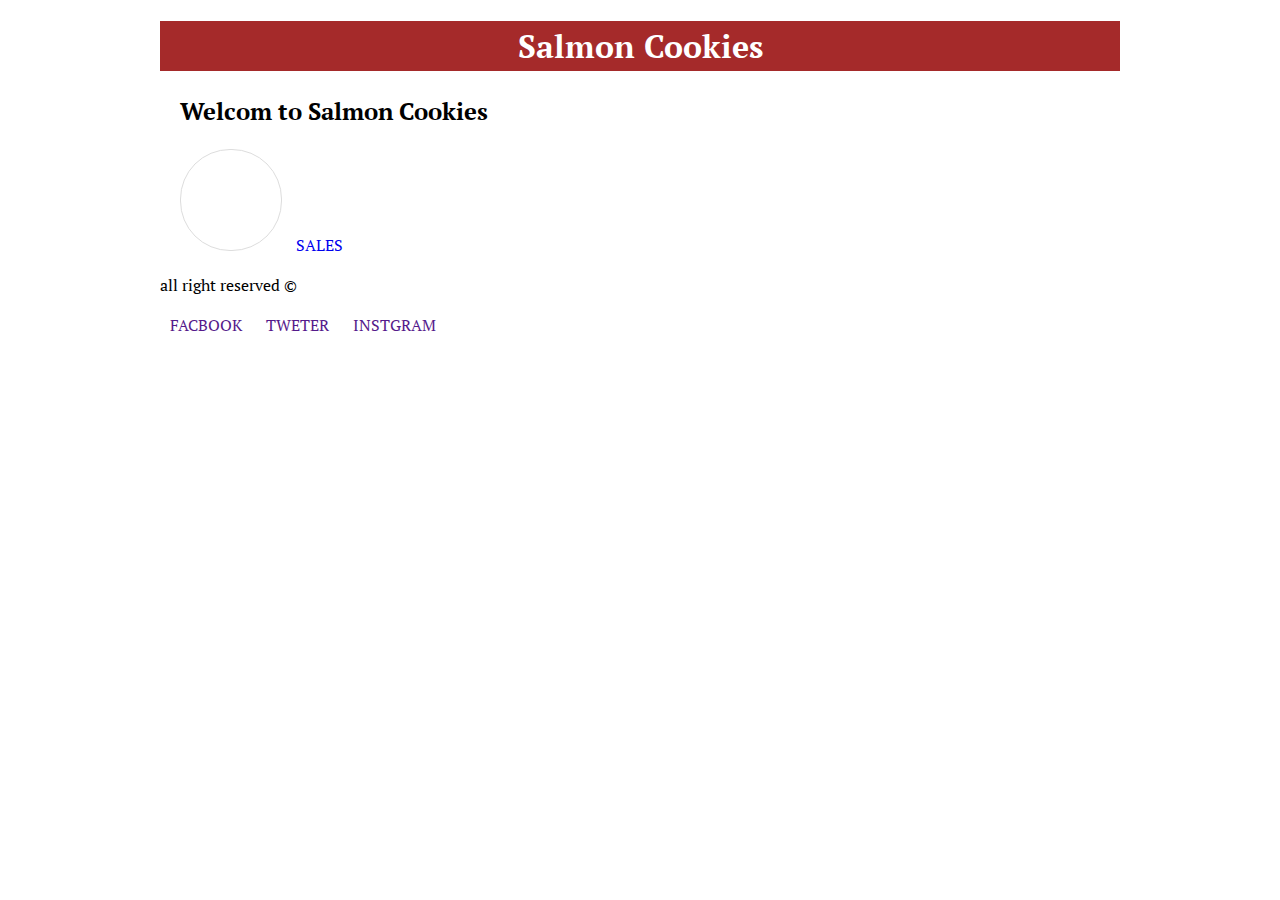
==== index.html @ 03cb4e64 "lab06" ====
<!DOCTYPE html>
<html lang="en">
<head>
    <meta charset="UTF-8">
    <meta http-equiv="X-UA-Compatible" content="IE=edge">
    <meta name="viewport" content="width=device-width, initial-scale=1.0">
    <title>cookie-stand</title>
</head>
<body>
    <header>
        <h1>Salmon Cookies</h1>
    </header>
    <main>
        <h2>Welcom to Salmon Cookies</h2>
        <img src="https://codefellows.github.io/code-201-guide/curriculum/class-06/lab/assets/salmon.png" alt="">
        <a href="sales.html">Sales</a>
        
    </main>
    <footer> 
        <p>all right reserved &copy;</p>
        <nav>
            <a href="">facbook</a>
            <a href="">tweter</a>
            <a href="">instgram</a>
          </nav>
        </footer>
        <link rel="stylesheet" href="styles.css">
</body>
</html>
---- styles.css ----
@import url('https://fonts.googleapis.com/css2?family=Noto+Sans+JP:wght@300;400;500;700&family=PT+Serif:ital,wght@0,400;0,700;1,400&display=swap');

* {
  font-family: 'PT Serif', serif;}

body {
  width: 960px;
  margin:0 auto;
  font-family: 'Noto Sans JP', sans-serif;
  line-height: 1.5;
}

header {
  text-align: center;
  background: #383e56;
  margin-bottom: 20px;
  color: black;
}

header h1 {
  background-color: brown;
  line-height: 50px;
  color: #fff;
}

main {
  margin: 0 20px;
}

main > h2 {
  font-weight: 700;
}

img {
  border: 1px solid #ddd;
  border-radius: 50px;
  padding: 50px;
  width: 1000px;
  margin-left: auto;
  margin-right: auto;
}

a {
  text-decoration: none;
  padding: 10px;
  text-transform: uppercase;
}



main ul li  {
  background-color: #bdc7c9;
  font-weight: 300;
  text-align: center;
  }
  

main article h2 {
  color: #fb743e;
  font-weight: 700;
  text-transform: capitalize;
}
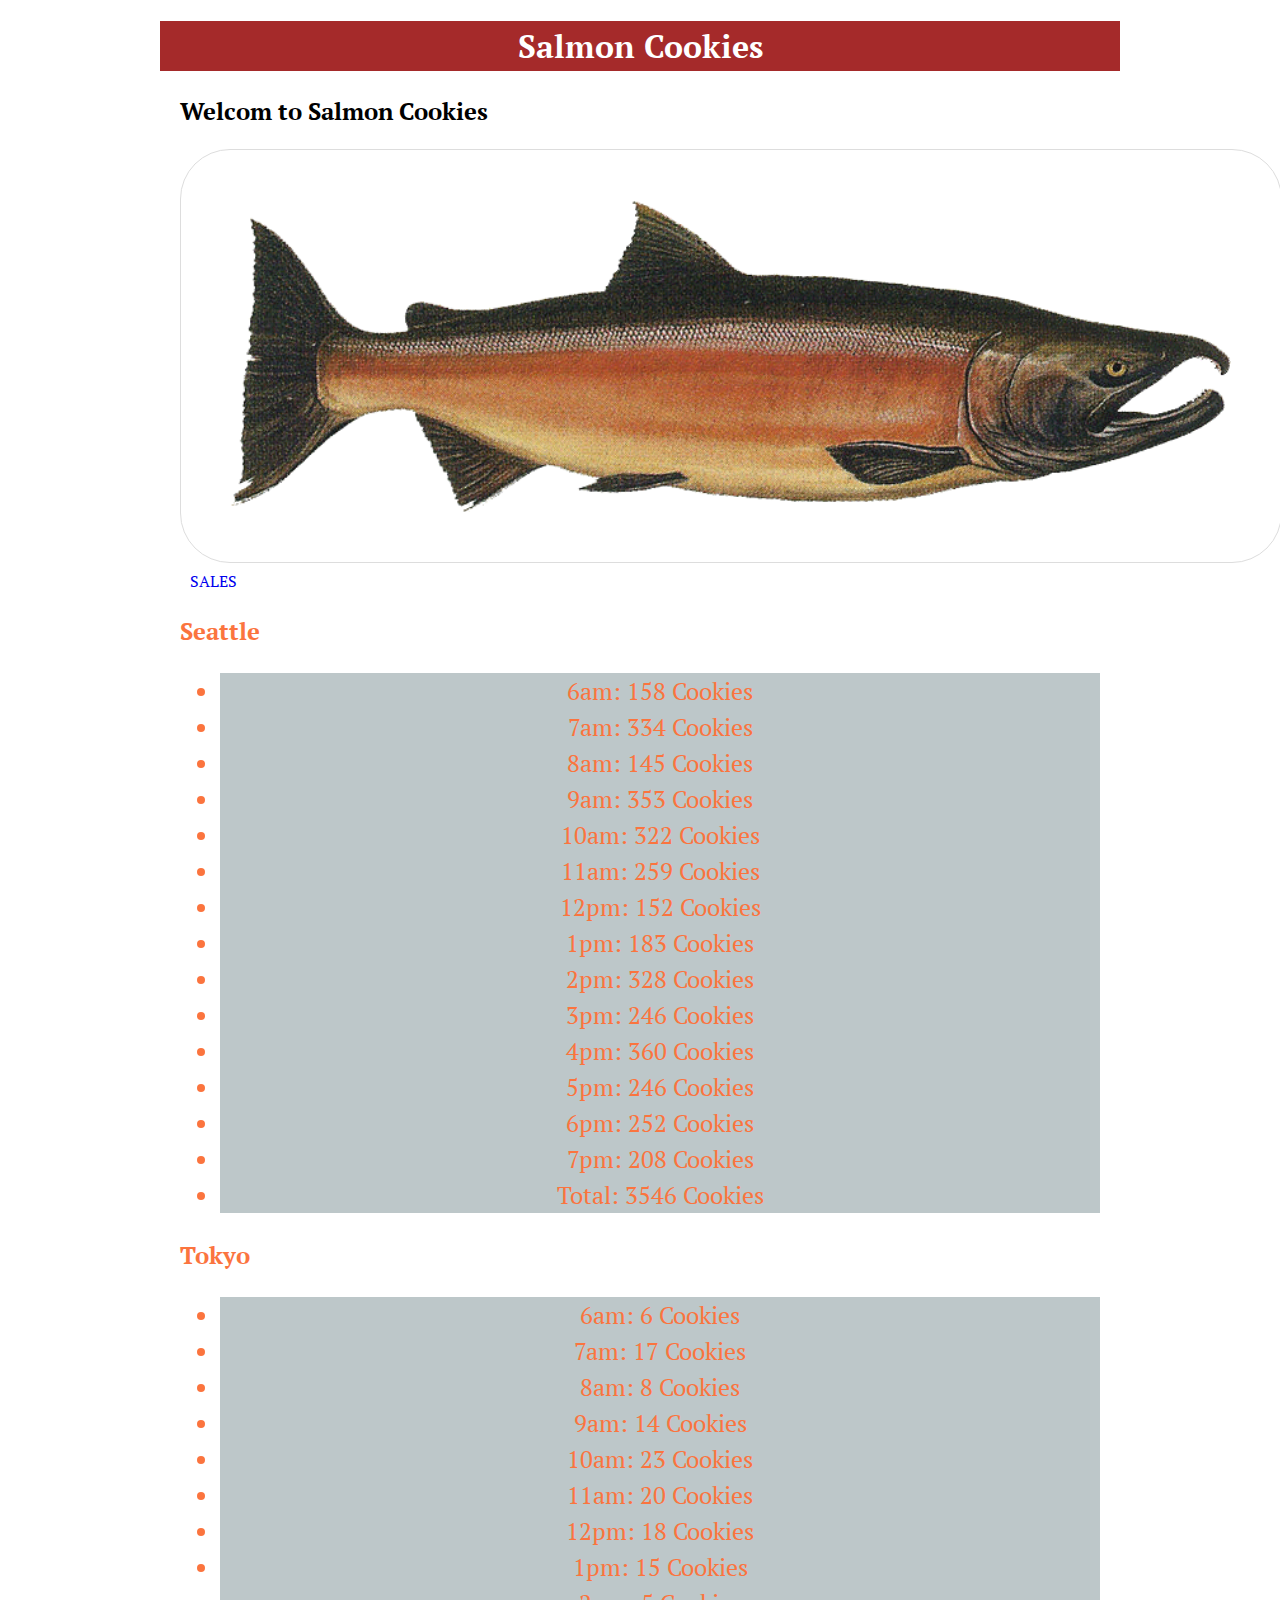
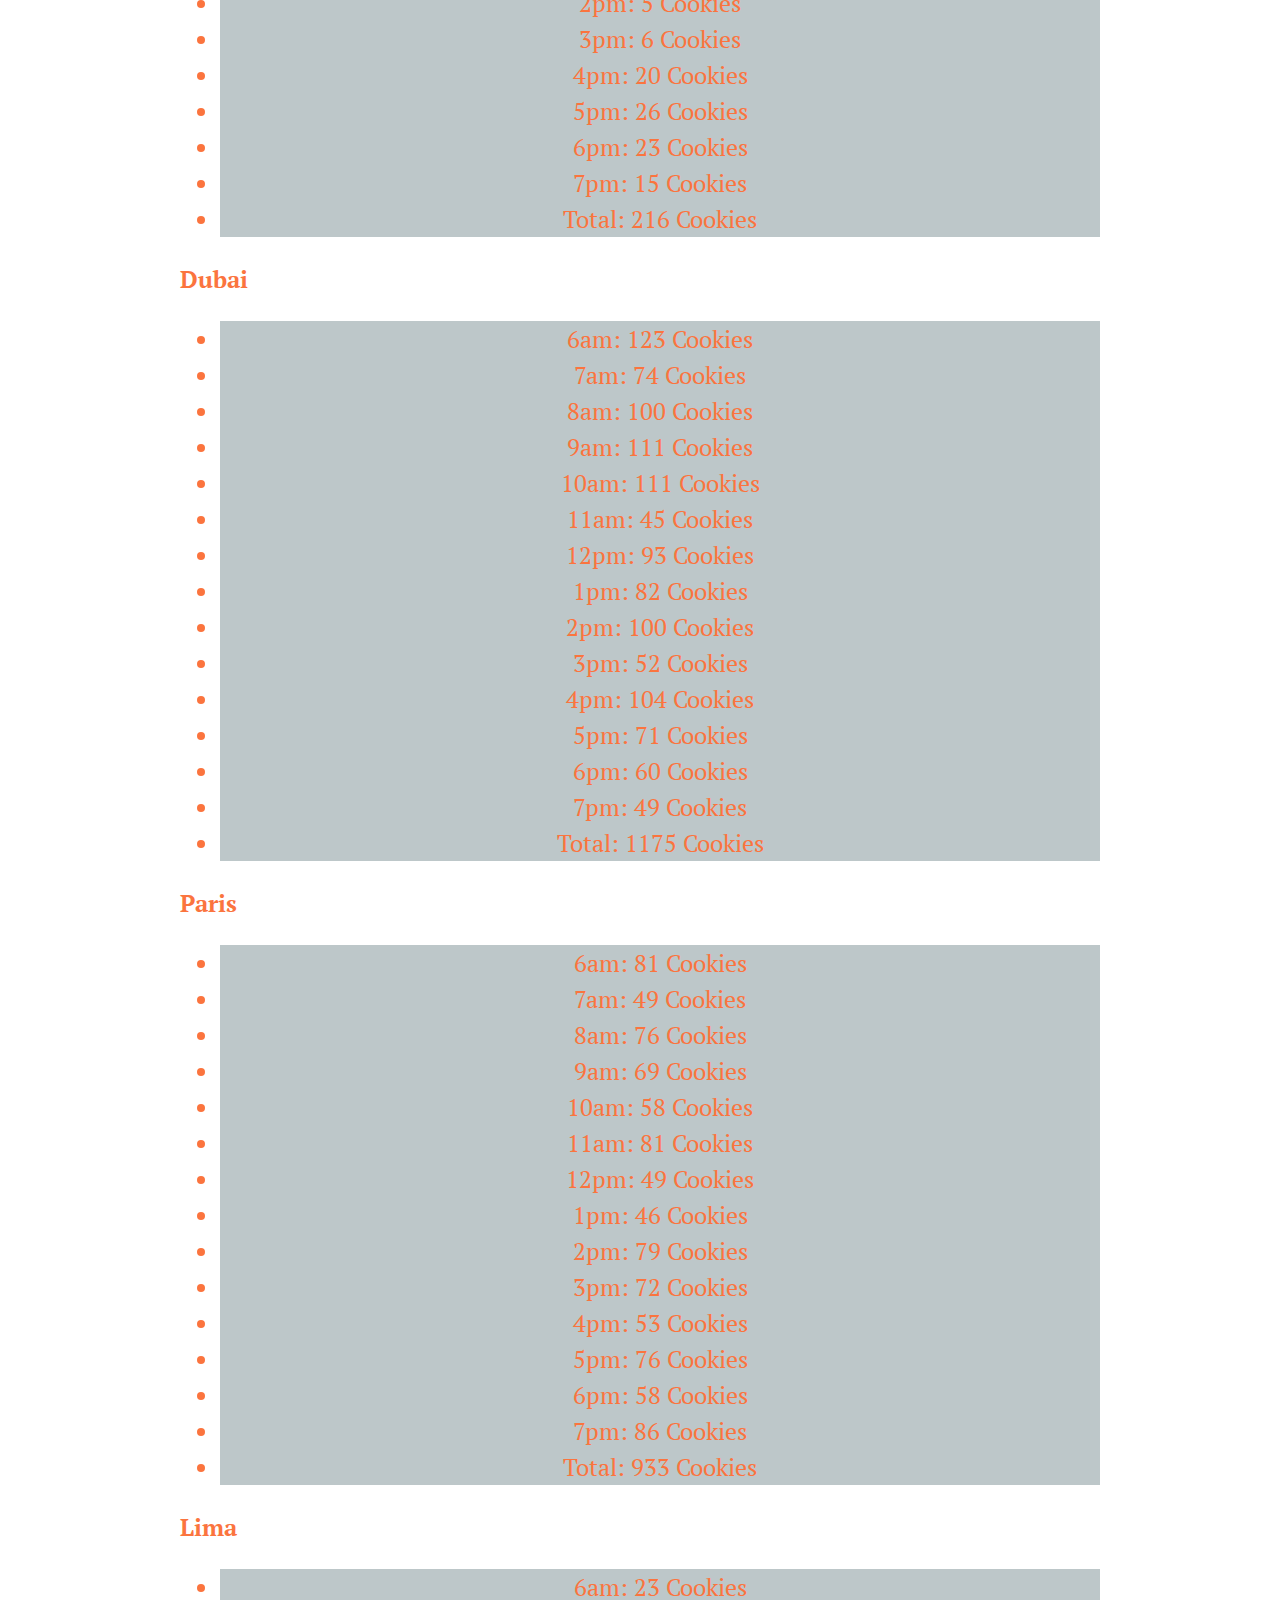
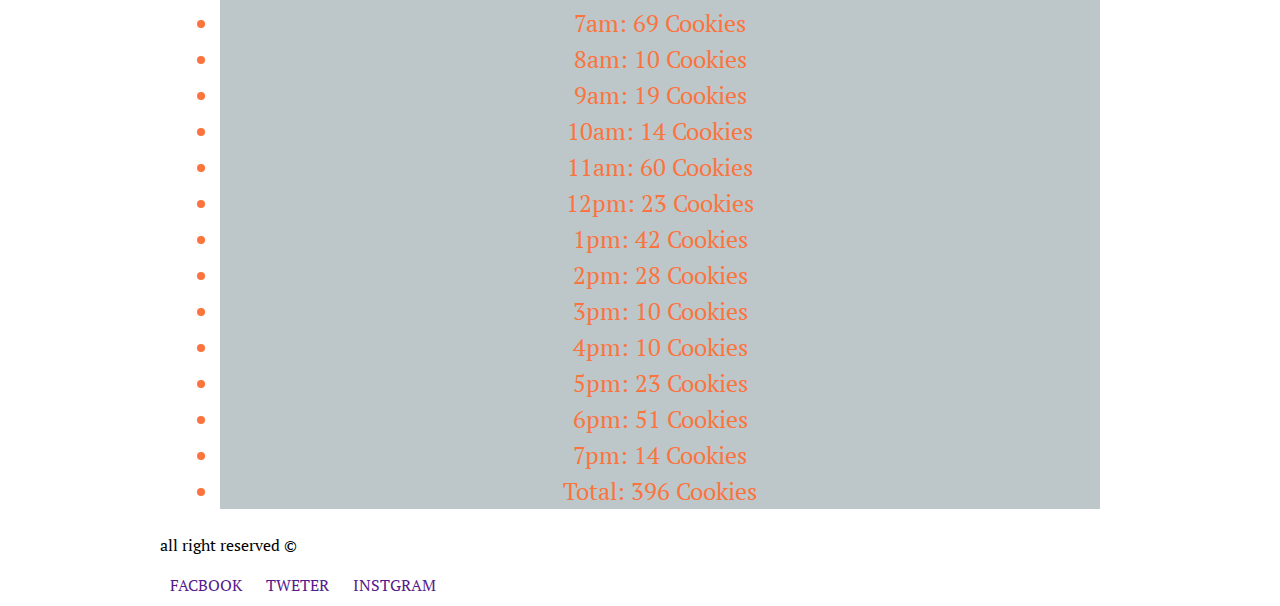
==== commit 4a05e36e: "lab06" ====
--- a/index.html
+++ b/index.html
@@ -12,9 +12,9 @@
     </header>
     <main>
         <h2>Welcom to Salmon Cookies</h2>
-        <img src="https://codefellows.github.io/code-201-guide/curriculum/class-06/lab/assets/salmon.png" alt="">
+        <img src="img/salmon.png" alt="">
         <a href="sales.html">Sales</a>
-        
+        <div id='portfolio'></div>
     </main>
     <footer> 
         <p>all right reserved &copy;</p>
@@ -24,6 +24,7 @@
             <a href="">instgram</a>
           </nav>
         </footer>
-        <link rel="stylesheet" href="styles.css">
+        <link rel="stylesheet" href="./css/styles.css">
+        <script src="./js/app.js"></script>
 </body>
 </html>--- a/css/styles.css
+++ b/css/styles.css
@@ -0,0 +1,62 @@
+@import url('https://fonts.googleapis.com/css2?family=Noto+Sans+JP:wght@300;400;500;700&family=PT+Serif:ital,wght@0,400;0,700;1,400&display=swap');
+
+* {
+  font-family: 'PT Serif', serif;}
+
+body {
+  width: 960px;
+  margin:0 auto;
+  font-family: 'Noto Sans JP', sans-serif;
+  line-height: 1.5;
+}
+
+header {
+  text-align: center;
+  background: #383e56;
+  margin-bottom: 20px;
+  color: black;
+}
+
+header h1 {
+  background-color: brown;
+  line-height: 50px;
+  color: #fff;
+}
+
+main {
+  margin: 0 20px;
+}
+
+main > h2 {
+  font-weight: 700;
+}
+
+img {
+  border: 1px solid #ddd;
+  border-radius: 50px;
+  padding: 50px;
+  width: 1000px;
+  margin-left: auto;
+  margin-right: auto;
+}
+
+a {
+  text-decoration: none;
+  padding: 10px;
+  text-transform: uppercase;
+}
+
+
+
+main ul li  {
+  background-color: #bdc7c9;
+  font-weight: 300;
+  text-align: center;
+  }
+  
+
+main article h2 {
+  color: #fb743e;
+  font-weight: 700;
+  text-transform: capitalize;
+}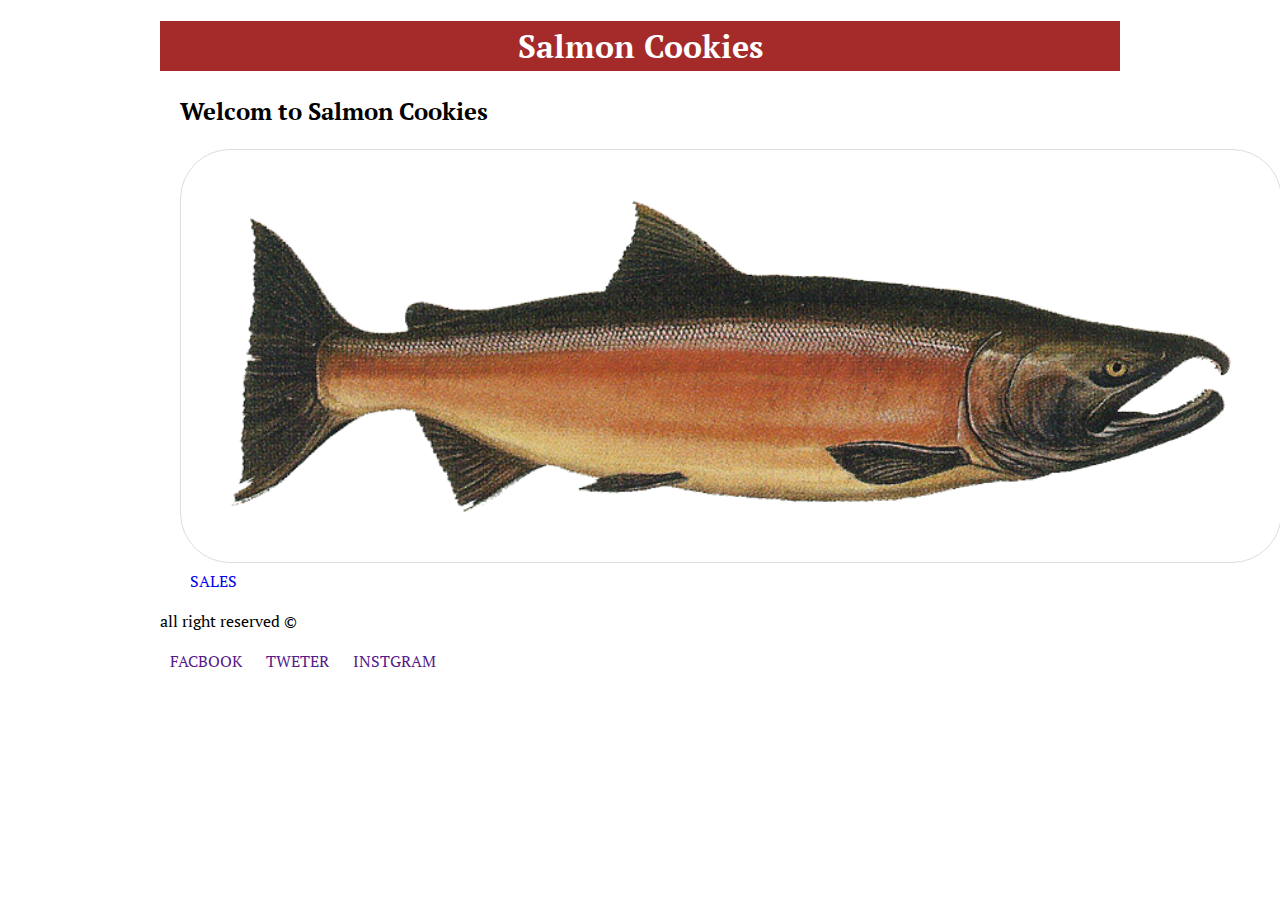
==== commit f7a7991a: "lab06" ====
--- a/index.html
+++ b/index.html
@@ -25,6 +25,6 @@
           </nav>
         </footer>
         <link rel="stylesheet" href="./css/styles.css">
-        <script src="./js/app.js"></script>
+        
 </body>
 </html>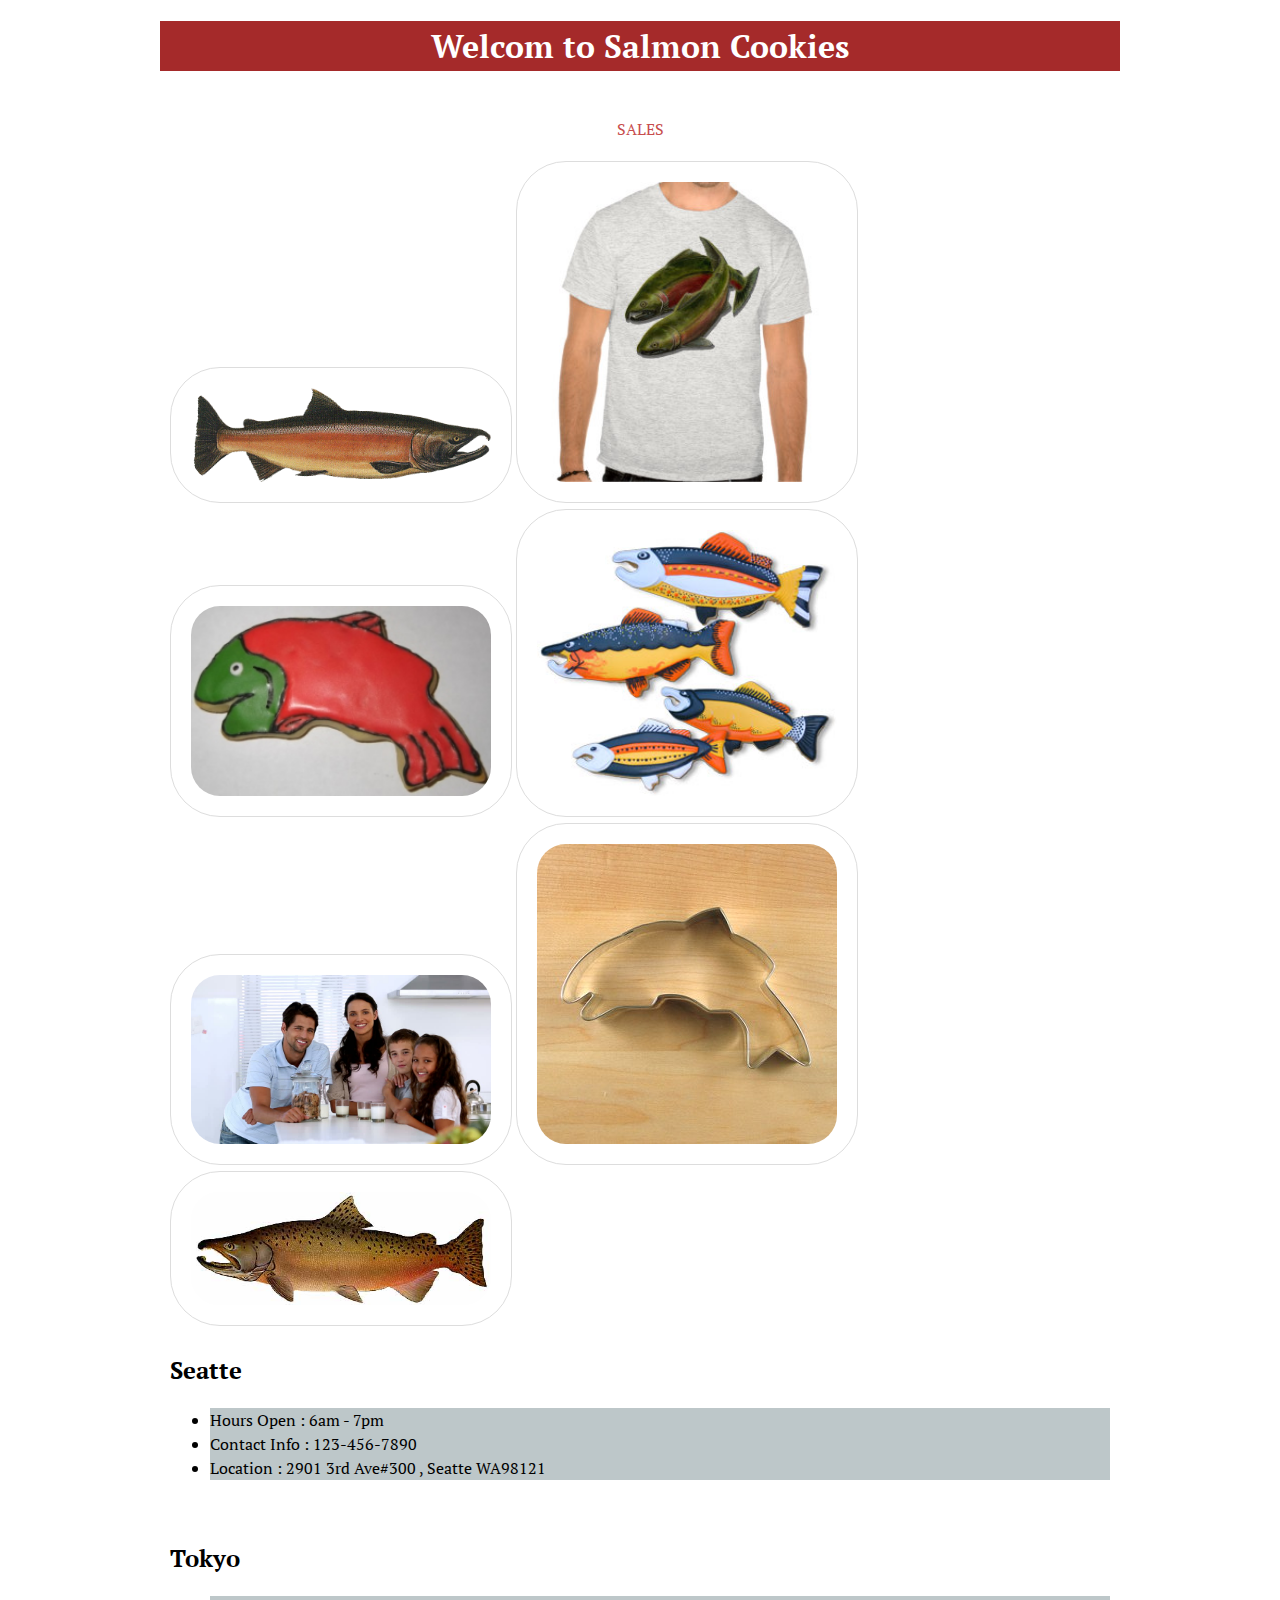
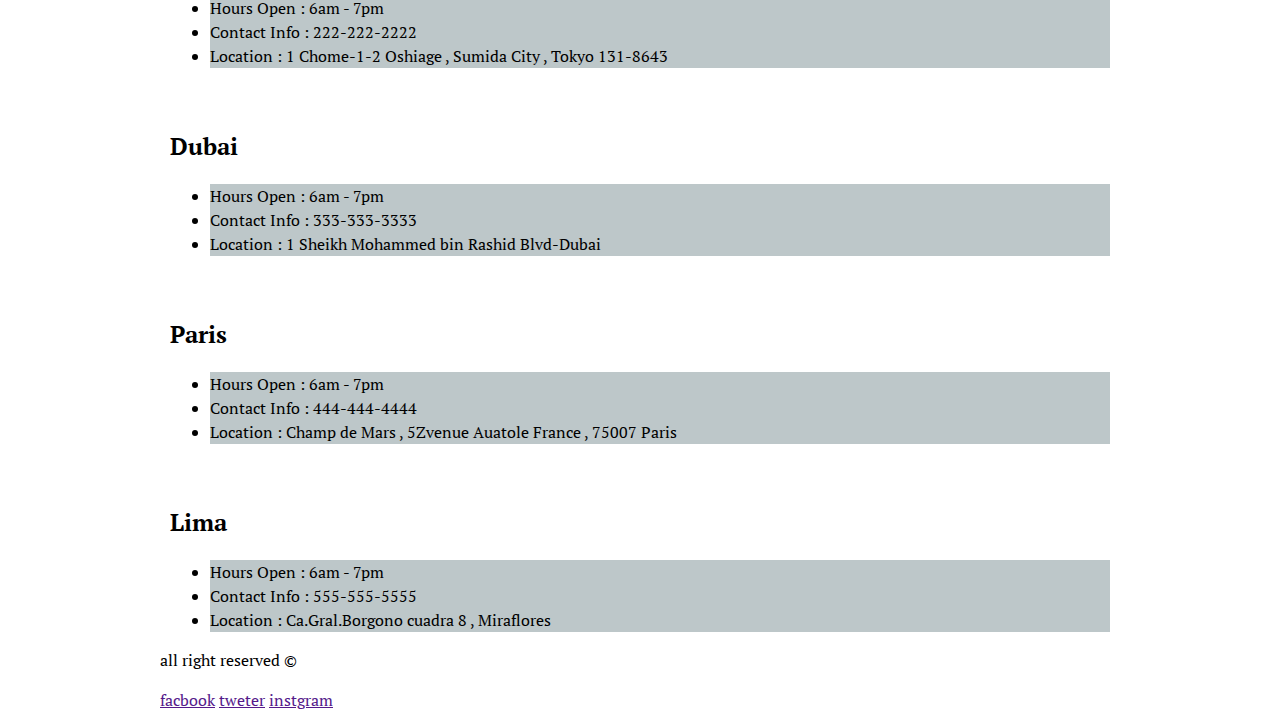
==== commit 401f71cf: "lab8a" ====
--- a/index.html
+++ b/index.html
@@ -1,30 +1,75 @@
 <!DOCTYPE html>
 <html lang="en">
+
 <head>
     <meta charset="UTF-8">
     <meta http-equiv="X-UA-Compatible" content="IE=edge">
     <meta name="viewport" content="width=device-width, initial-scale=1.0">
     <title>cookie-stand</title>
 </head>
+
 <body>
     <header>
-        <h1>Salmon Cookies</h1>
+        <h1>Welcom to Salmon Cookies</h1>
+        <br>
+        <a href="sales.html">Sales</a>
+
     </header>
     <main>
-        <h2>Welcom to Salmon Cookies</h2>
+        
         <img src="img/salmon.png" alt="">
-        <a href="sales.html">Sales</a>
-        <div id='portfolio'></div>
+        <img src="img/shirt.jpg" alt="">
+        <img src="img/frosted-cookie.jpg" alt="">
+        <img src="img/fish.jpg" alt="">
+        <img src="img/family.jpg" alt="">
+        <img src="img/cutter.jpeg" alt="">
+        <img src="img/chinook.jpg" alt="">
+        <div id='salesData'></div>
+        <h2>Seatte</h2>
+        <ul>
+            <li>Hours Open : 6am - 7pm</li>
+            <li>Contact Info : 123-456-7890</li>
+            <li>Location : 2901 3rd Ave#300 , Seatte WA98121</li>
+        </ul>
+        <br>
+        <h2>Tokyo</h2>
+        <ul>
+            <li>Hours Open : 6am - 7pm</li>
+            <li>Contact Info : 222-222-2222</li>
+            <li>Location : 1 Chome-1-2 Oshiage , Sumida City , Tokyo 131-8643</li>
+        </ul>
+        <br>
+        <h2>Dubai</h2>
+        <ul>
+            <li>Hours Open : 6am - 7pm</li>
+            <li>Contact Info : 333-333-3333</li>
+            <li>Location : 1 Sheikh Mohammed bin Rashid Blvd-Dubai</li>
+        </ul>
+        <br>
+        <h2>Paris</h2>
+        <ul>
+            <li>Hours Open : 6am - 7pm</li>
+            <li>Contact Info : 444-444-4444</li>
+            <li>Location : Champ de Mars , 5Zvenue Auatole France , 75007 Paris</li>
+        </ul>
+        <br>
+        <h2>Lima</h2>
+        <ul>
+            <li>Hours Open : 6am - 7pm</li>
+            <li>Contact Info : 555-555-5555</li>
+            <li>Location : Ca.Gral.Borgono cuadra 8 , Miraflores</li>
+        </ul>
     </main>
-    <footer> 
+    <footer>
         <p>all right reserved &copy;</p>
         <nav>
             <a href="">facbook</a>
             <a href="">tweter</a>
             <a href="">instgram</a>
-          </nav>
-        </footer>
-        <link rel="stylesheet" href="./css/styles.css">
-        
+        </nav>
+    </footer>
+    <link rel="stylesheet" href="./css/styles.css">
+
 </body>
+
 </html>--- a/css/styles.css
+++ b/css/styles.css
@@ -12,7 +12,7 @@
 
 header {
   text-align: center;
-  background: #383e56;
+  
   margin-bottom: 20px;
   color: black;
 }
@@ -22,9 +22,21 @@
   line-height: 50px;
   color: #fff;
 }
+header a {
+  color: #c74d4d;
+  text-decoration: none;
+  padding: 10px;
+  text-transform: uppercase;
+}
 
 main {
-  margin: 0 20px;
+  margin: 10px;
+}
+
+table, th, td {
+  border: 1px solid black;
+  padding: 15px;
+  text-align: left;
 }
 
 main > h2 {
@@ -34,13 +46,13 @@
 img {
   border: 1px solid #ddd;
   border-radius: 50px;
-  padding: 50px;
-  width: 1000px;
+  padding: 20px;
+  width: 300px;
   margin-left: auto;
   margin-right: auto;
 }
 
-a {
+main a {
   text-decoration: none;
   padding: 10px;
   text-transform: uppercase;
@@ -51,7 +63,7 @@
 main ul li  {
   background-color: #bdc7c9;
   font-weight: 300;
-  text-align: center;
+  
   }
   
 
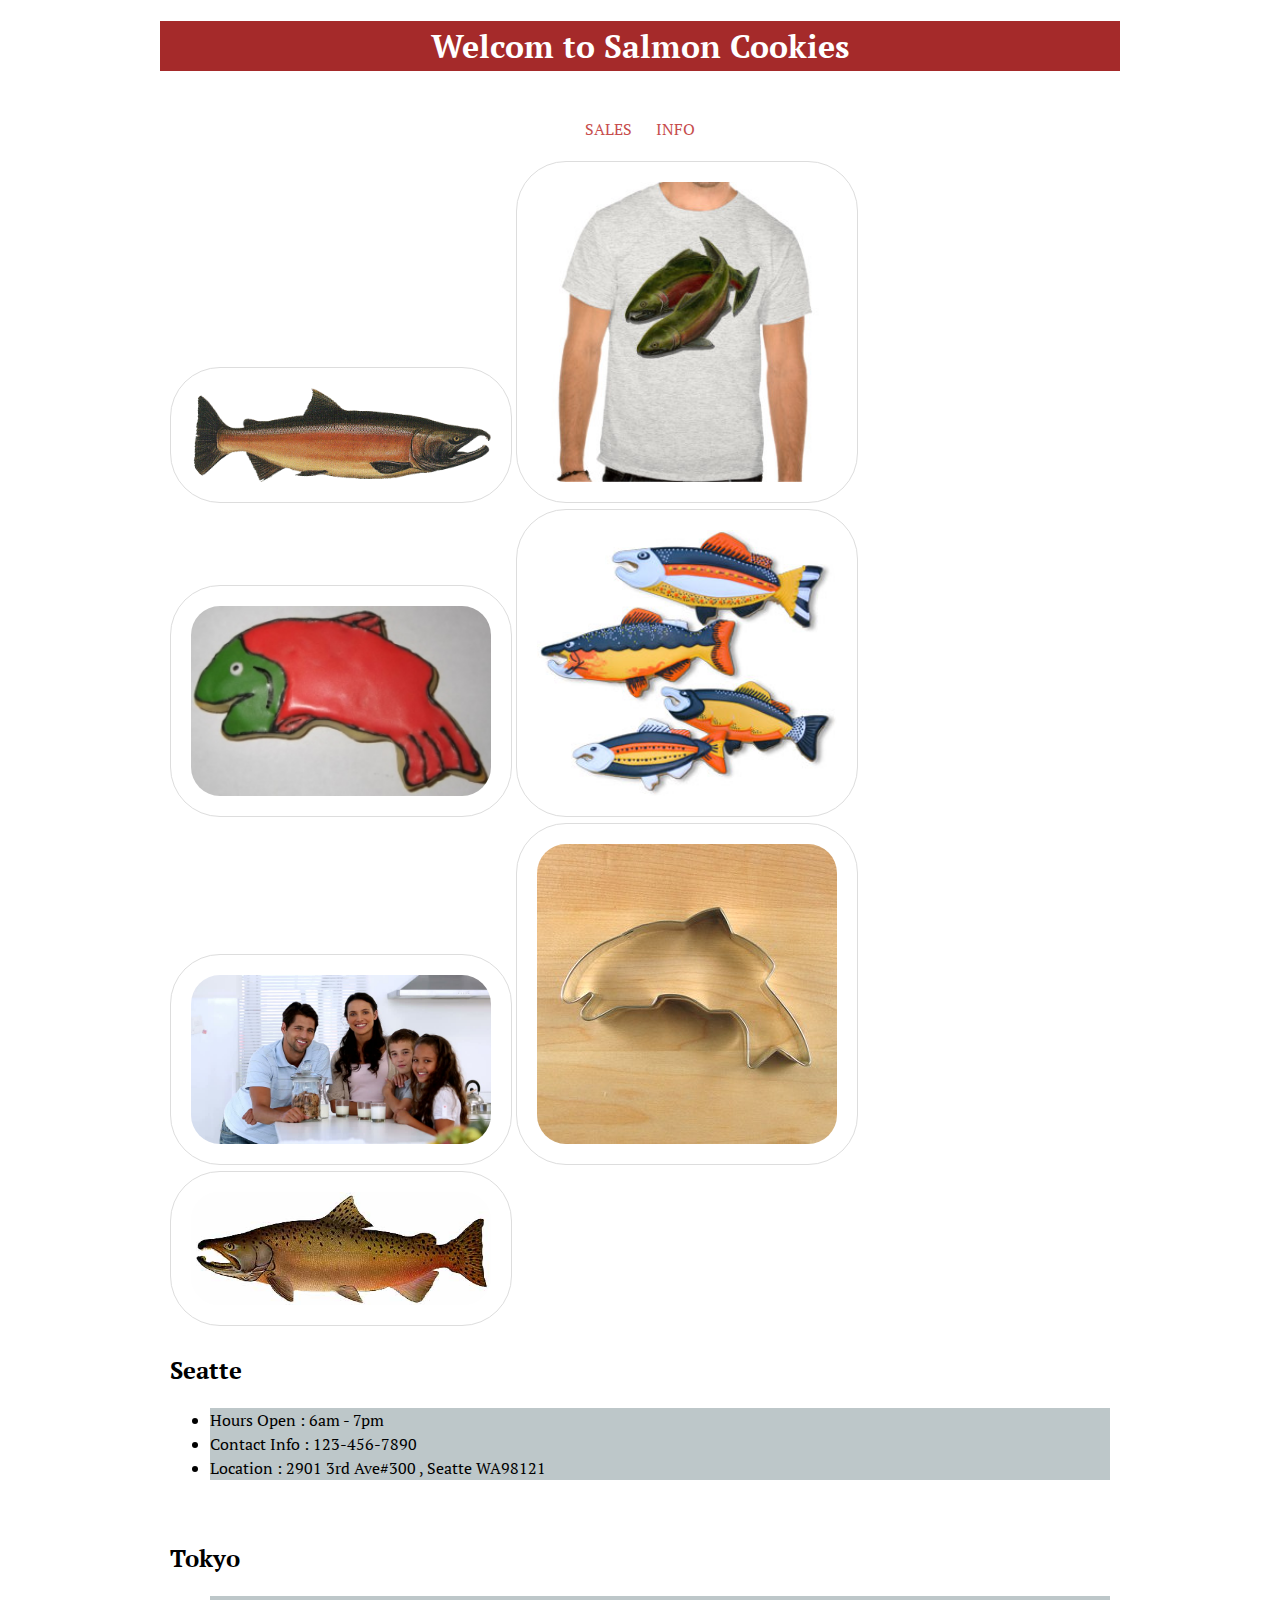
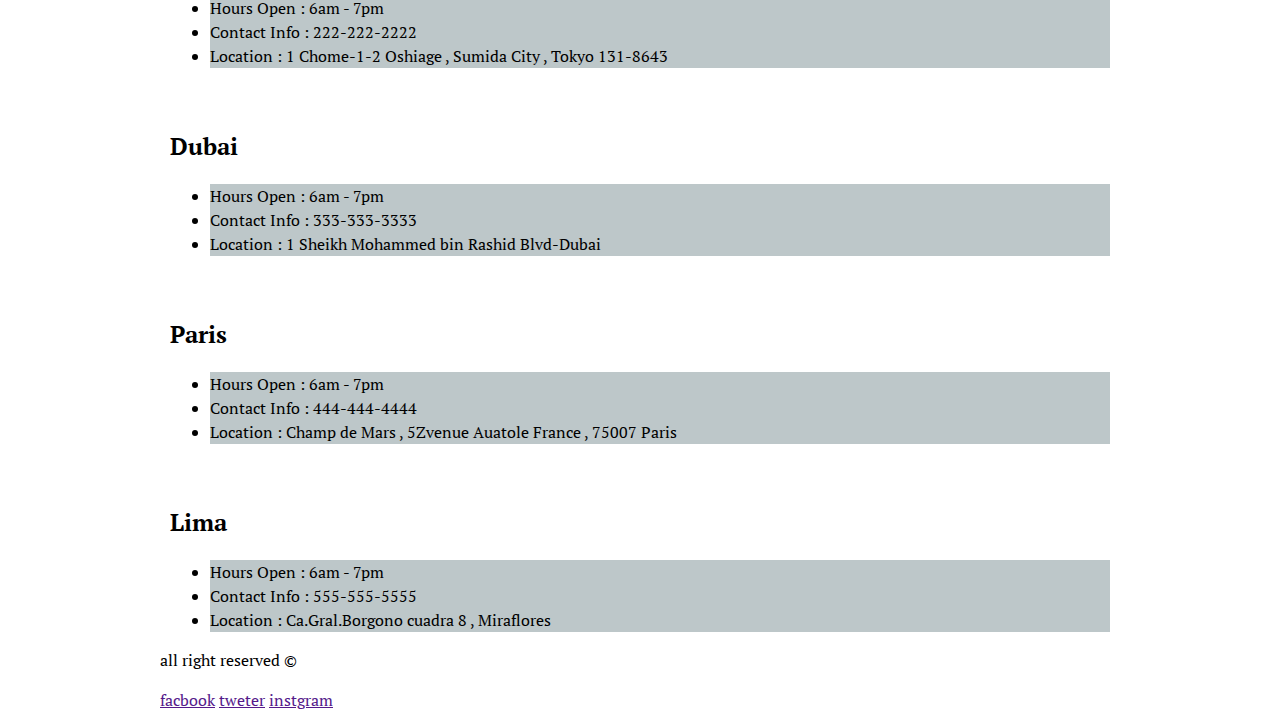
==== commit e18106af: "lab09" ====
--- a/index.html
+++ b/index.html
@@ -13,6 +13,7 @@
         <h1>Welcom to Salmon Cookies</h1>
         <br>
         <a href="sales.html">Sales</a>
+        <a href="info.html">Info</a>
 
     </header>
     <main>
--- a/css/styles.css
+++ b/css/styles.css
@@ -39,6 +39,10 @@
   text-align: left;
 }
 
+
+
+
+
 main > h2 {
   font-weight: 700;
 }
@@ -71,4 +75,29 @@
   color: #fb743e;
   font-weight: 700;
   text-transform: capitalize;
+}
+
+input[type=text], select {
+  width: 100%;
+  padding: 12px 20px;
+  margin: 8px 0;
+  display: inline-block;
+  border: 1px solid #ccc;
+  border-radius: 4px;
+  box-sizing: border-box;
+}
+
+input[type=submit] {
+  width: 100%;
+  background-color: #4CAF50;
+  color: white;
+  padding: 14px 20px;
+  margin: 8px 0;
+  border: none;
+  border-radius: 4px;
+  cursor: pointer;
+}
+
+input[type=submit]:hover {
+  background-color: #45a049;
 }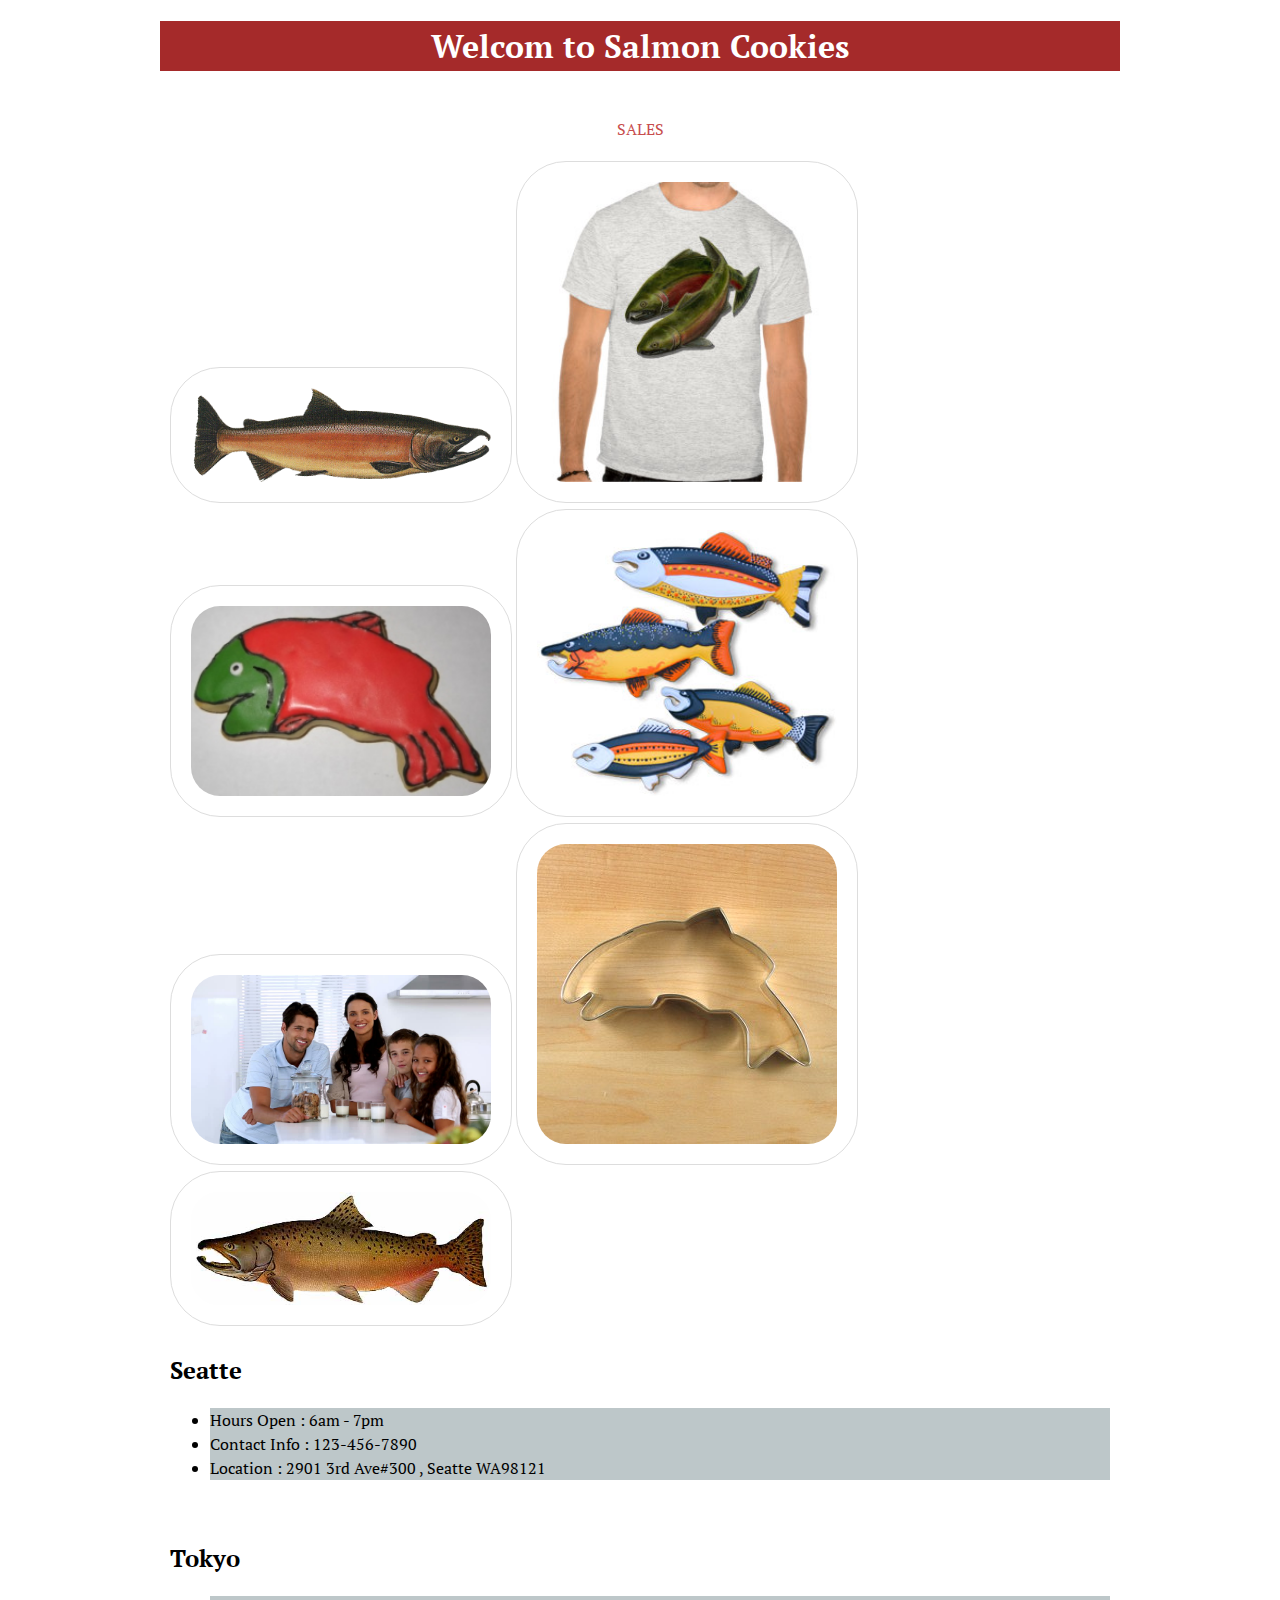
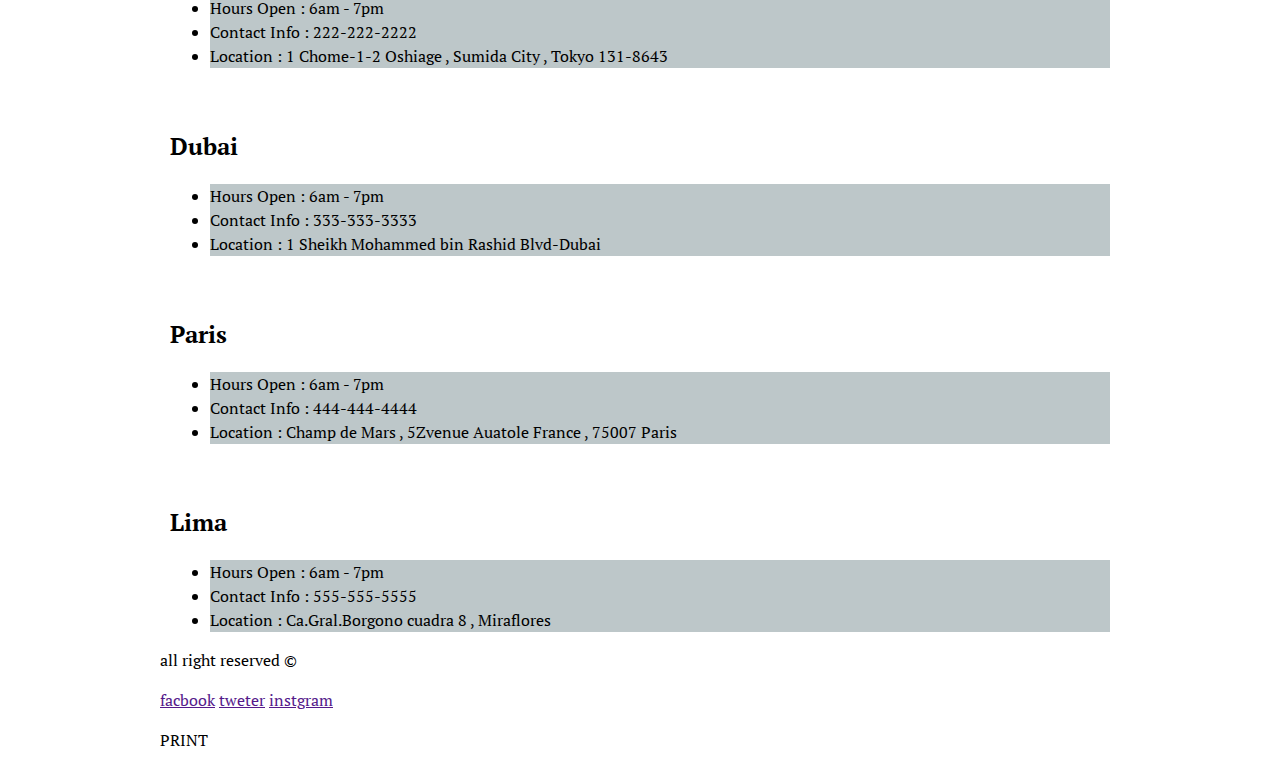
==== commit 0a43623f: "lab09" ====
--- a/index.html
+++ b/index.html
@@ -13,7 +13,7 @@
         <h1>Welcom to Salmon Cookies</h1>
         <br>
         <a href="sales.html">Sales</a>
-        <a href="info.html">Info</a>
+        
 
     </header>
     <main>
@@ -63,6 +63,7 @@
     </main>
     <footer>
         <p>all right reserved &copy;</p>
+        
         <nav>
             <a href="">facbook</a>
             <a href="">tweter</a>
@@ -73,4 +74,8 @@
 
 </body>
 
-</html>+</html>
+
+
+
+<p>PRINT</p>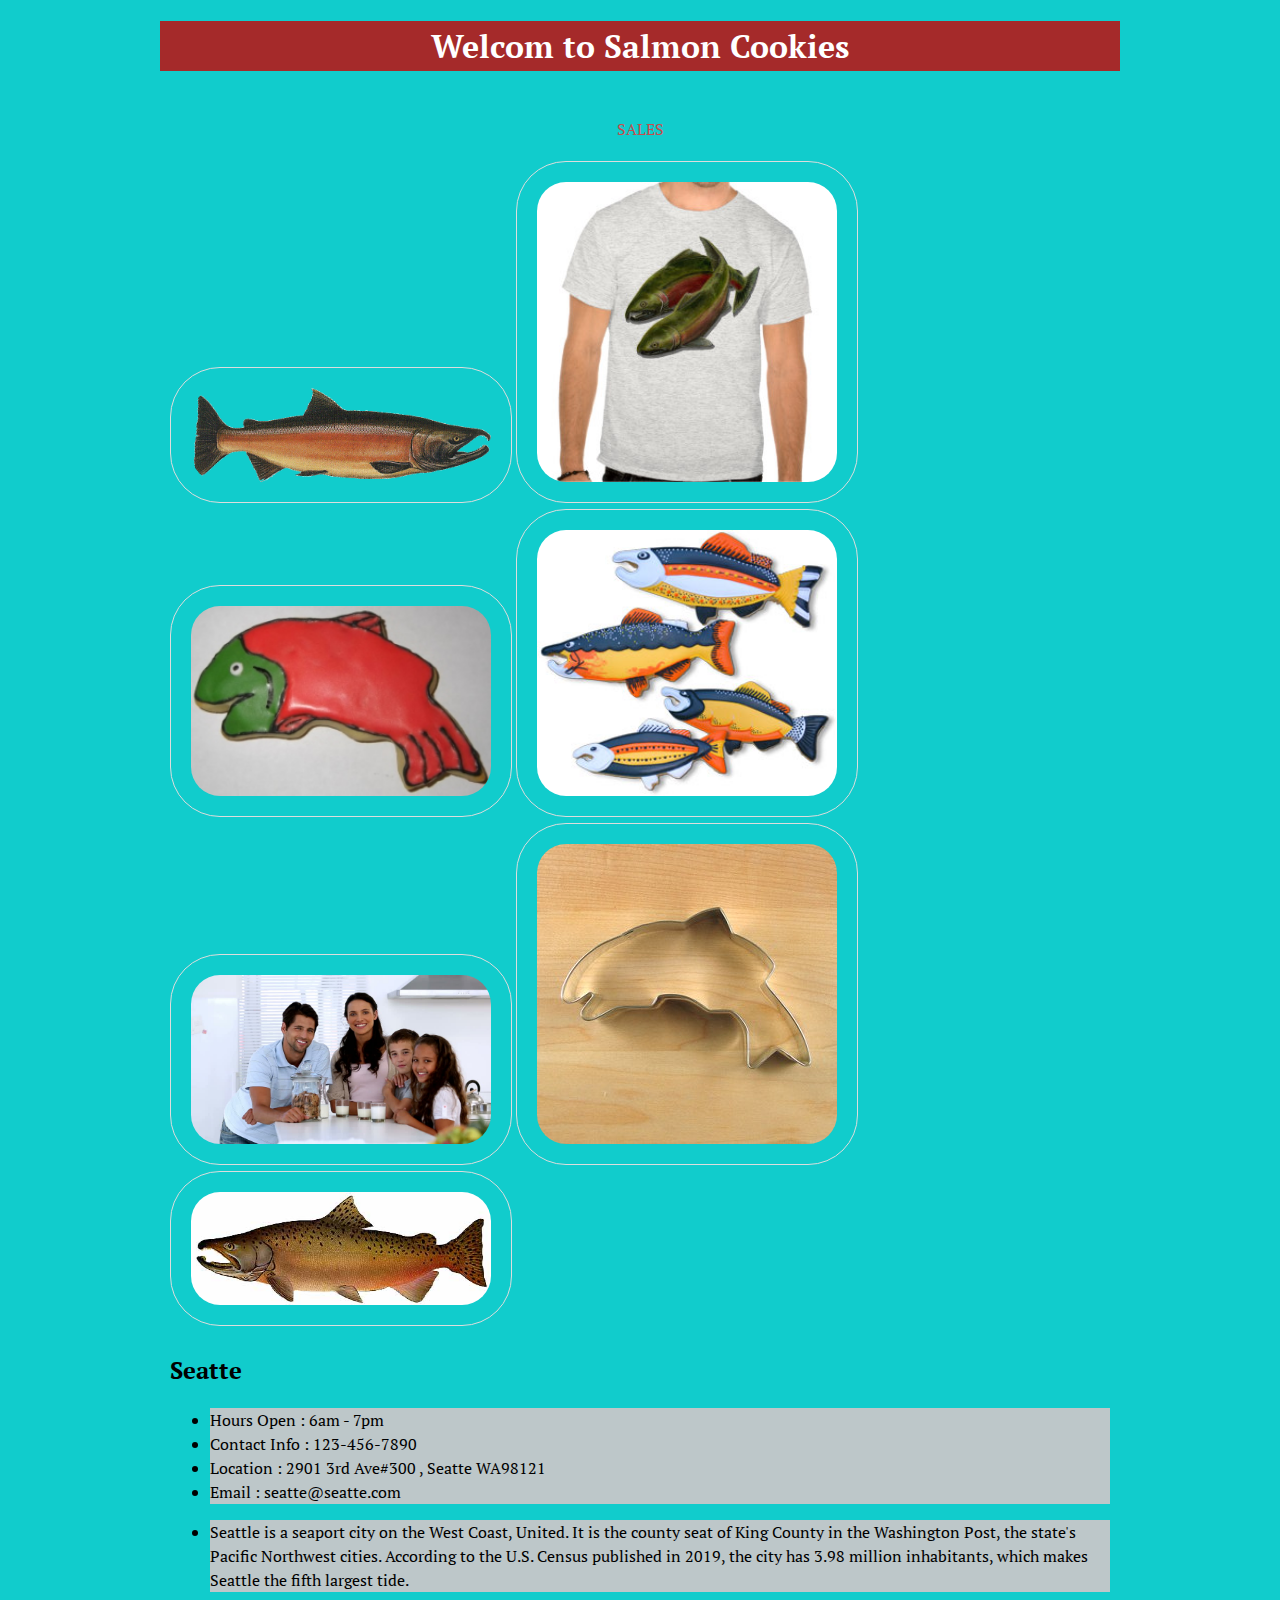
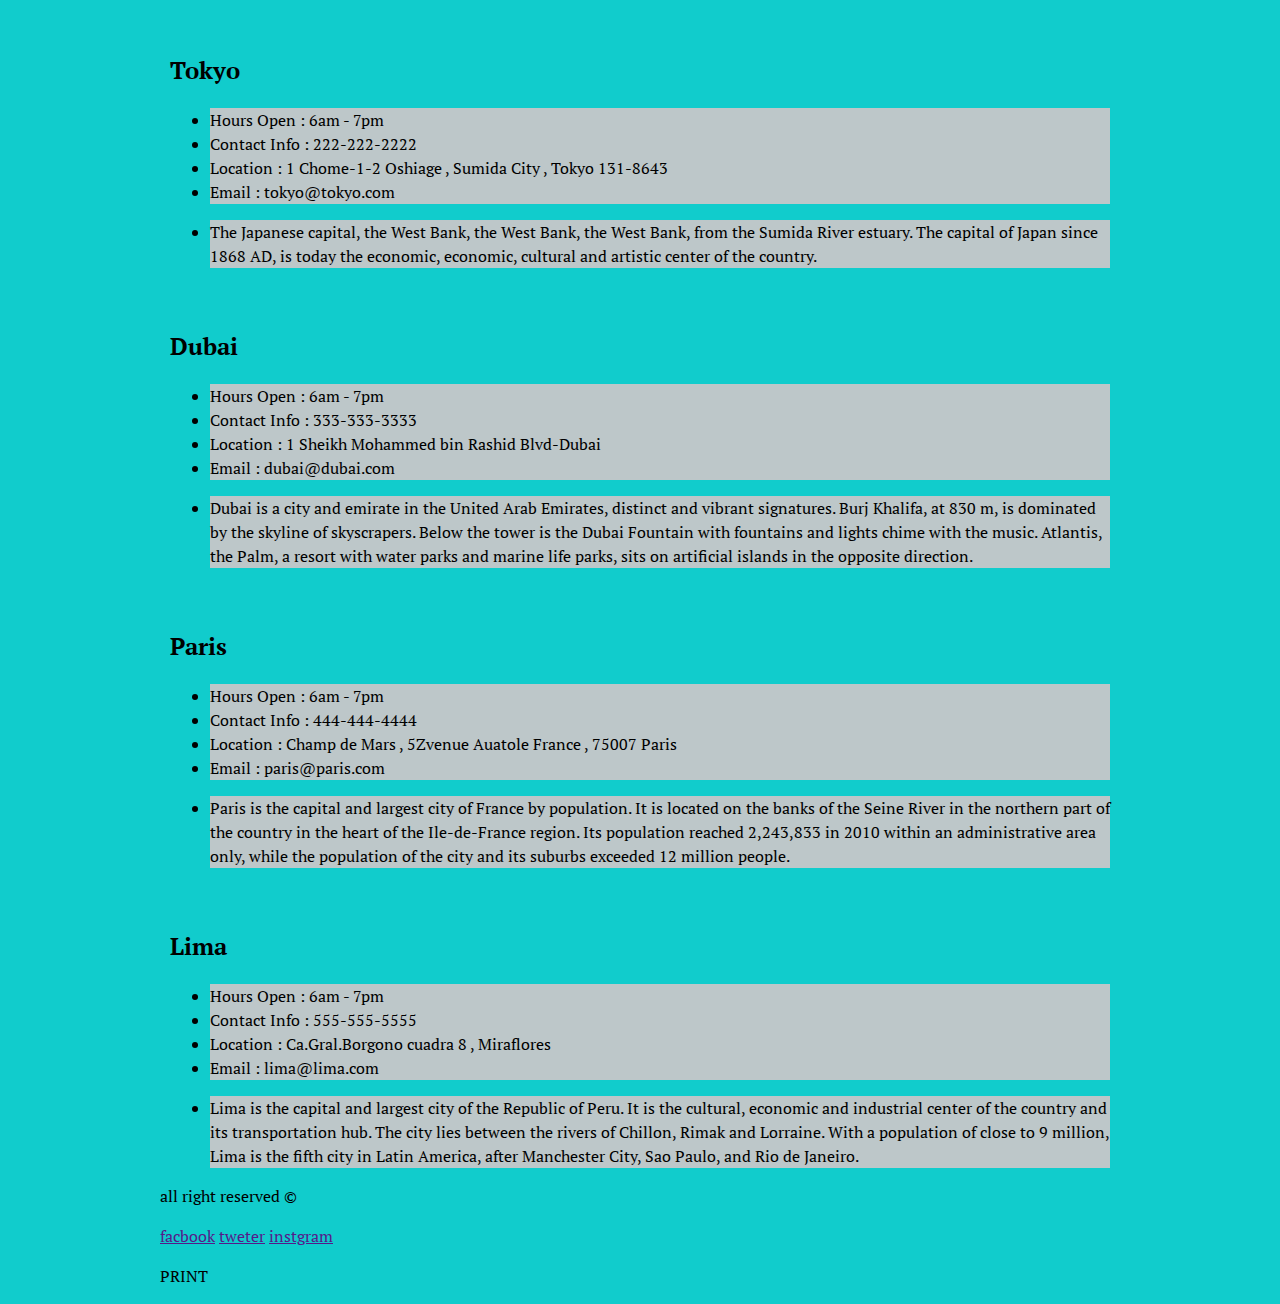
==== commit 9f18b710: "lab10c" ====
--- a/index.html
+++ b/index.html
@@ -13,24 +13,27 @@
         <h1>Welcom to Salmon Cookies</h1>
         <br>
         <a href="sales.html">Sales</a>
+
         
 
     </header>
     <main>
         
-        <img src="img/salmon.png" alt="">
-        <img src="img/shirt.jpg" alt="">
-        <img src="img/frosted-cookie.jpg" alt="">
-        <img src="img/fish.jpg" alt="">
-        <img src="img/family.jpg" alt="">
-        <img src="img/cutter.jpeg" alt="">
-        <img src="img/chinook.jpg" alt="">
+        <img id="img" src="./img/salmon.png" alt="">
+        <img src="./img/shirt.jpg" alt="">
+        <img src="./img/frosted-cookie.jpg" alt="">
+        <img src="./img/fish.jpg" alt="">
+        <img src="./img/family.jpg" alt="">
+        <img src="./img/cutter.jpeg" alt="">
+        <img src="./img/chinook.jpg" alt="">
         <div id='salesData'></div>
         <h2>Seatte</h2>
         <ul>
             <li>Hours Open : 6am - 7pm</li>
             <li>Contact Info : 123-456-7890</li>
             <li>Location : 2901 3rd Ave#300 , Seatte WA98121</li>
+            <li>Email : seatte@seatte.com</li>
+            <li><p>Seattle is a seaport city on the West Coast, United. It is the county seat of King County in the Washington Post, the state's Pacific Northwest cities. According to the U.S. Census published in 2019, the city has 3.98 million inhabitants, which makes Seattle the fifth largest tide.</p></li>
         </ul>
         <br>
         <h2>Tokyo</h2>
@@ -38,6 +41,8 @@
             <li>Hours Open : 6am - 7pm</li>
             <li>Contact Info : 222-222-2222</li>
             <li>Location : 1 Chome-1-2 Oshiage , Sumida City , Tokyo 131-8643</li>
+            <li>Email : tokyo@tokyo.com</li>
+            <li><p>The Japanese capital, the West Bank, the West Bank, the West Bank, from the Sumida River estuary. The capital of Japan since 1868 AD, is today the economic, economic, cultural and artistic center of the country.</p></li>
         </ul>
         <br>
         <h2>Dubai</h2>
@@ -45,6 +50,8 @@
             <li>Hours Open : 6am - 7pm</li>
             <li>Contact Info : 333-333-3333</li>
             <li>Location : 1 Sheikh Mohammed bin Rashid Blvd-Dubai</li>
+            <li>Email : dubai@dubai.com</li>
+            <li><p>Dubai is a city and emirate in the United Arab Emirates, distinct and vibrant signatures. Burj Khalifa, at 830 m, is dominated by the skyline of skyscrapers. Below the tower is the Dubai Fountain with fountains and lights chime with the music. Atlantis, the Palm, a resort with water parks and marine life parks, sits on artificial islands in the opposite direction.</p></li>
         </ul>
         <br>
         <h2>Paris</h2>
@@ -52,6 +59,8 @@
             <li>Hours Open : 6am - 7pm</li>
             <li>Contact Info : 444-444-4444</li>
             <li>Location : Champ de Mars , 5Zvenue Auatole France , 75007 Paris</li>
+            <li>Email : paris@paris.com</li>
+            <li><p>Paris is the capital and largest city of France by population. It is located on the banks of the Seine River in the northern part of the country in the heart of the Ile-de-France region. Its population reached 2,243,833 in 2010 within an administrative area only, while the population of the city and its suburbs exceeded 12 million people.</p></li>
         </ul>
         <br>
         <h2>Lima</h2>
@@ -59,6 +68,8 @@
             <li>Hours Open : 6am - 7pm</li>
             <li>Contact Info : 555-555-5555</li>
             <li>Location : Ca.Gral.Borgono cuadra 8 , Miraflores</li>
+            <li>Email : lima@lima.com</li>
+            <li><p>Lima is the capital and largest city of the Republic of Peru. It is the cultural, economic and industrial center of the country and its transportation hub. The city lies between the rivers of Chillon, Rimak and Lorraine. With a population of close to 9 million, Lima is the fifth city in Latin America, after Manchester City, Sao Paulo, and Rio de Janeiro.</p></li>
         </ul>
     </main>
     <footer>
--- a/css/styles.css
+++ b/css/styles.css
@@ -8,6 +8,7 @@
   margin:0 auto;
   font-family: 'Noto Sans JP', sans-serif;
   line-height: 1.5;
+  background-color: rgb(17, 204, 204);
 }
 
 header {
@@ -33,10 +34,15 @@
   margin: 10px;
 }
 
+table {
+  border-collapse: collapse;
+  width: 100%;
+}
+
 table, th, td {
-  border: 1px solid black;
-  padding: 15px;
+  padding: 8px;
   text-align: left;
+  border-bottom: 1px solid #ddd;
 }
 
 
